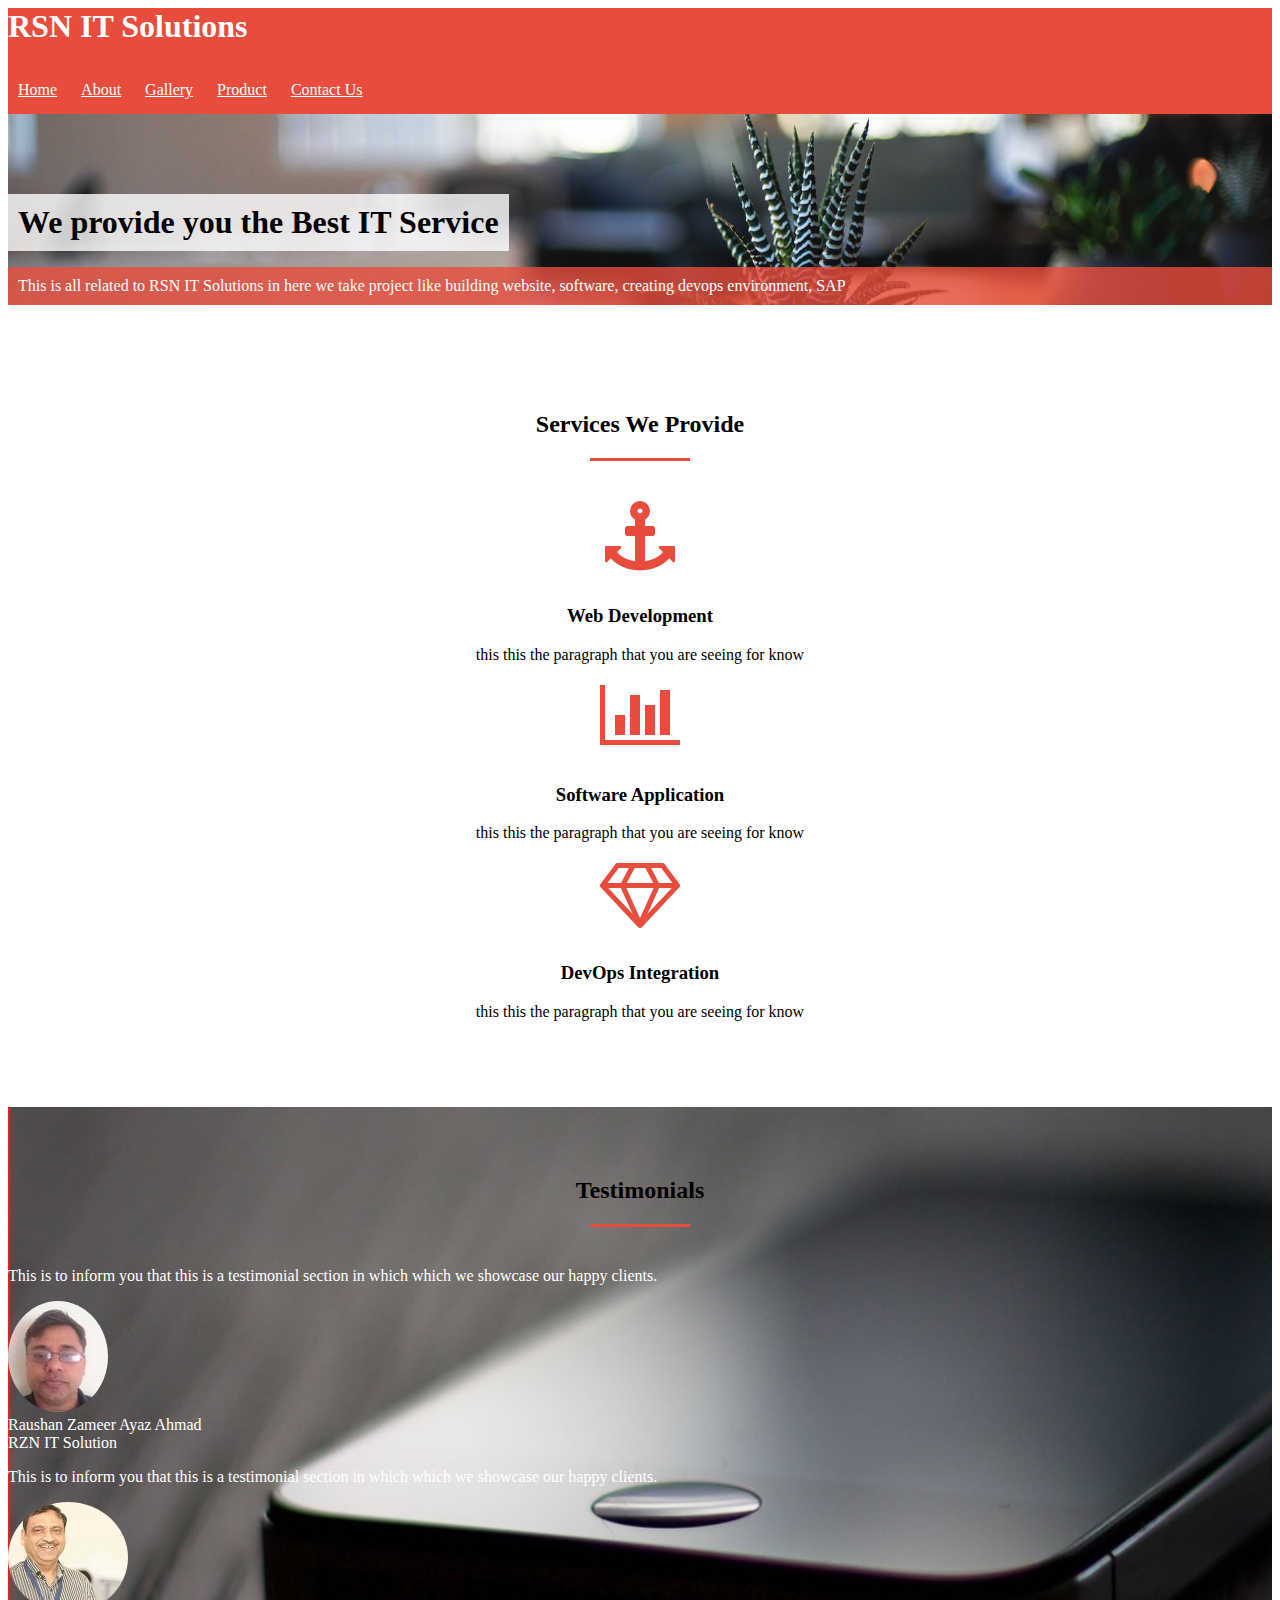
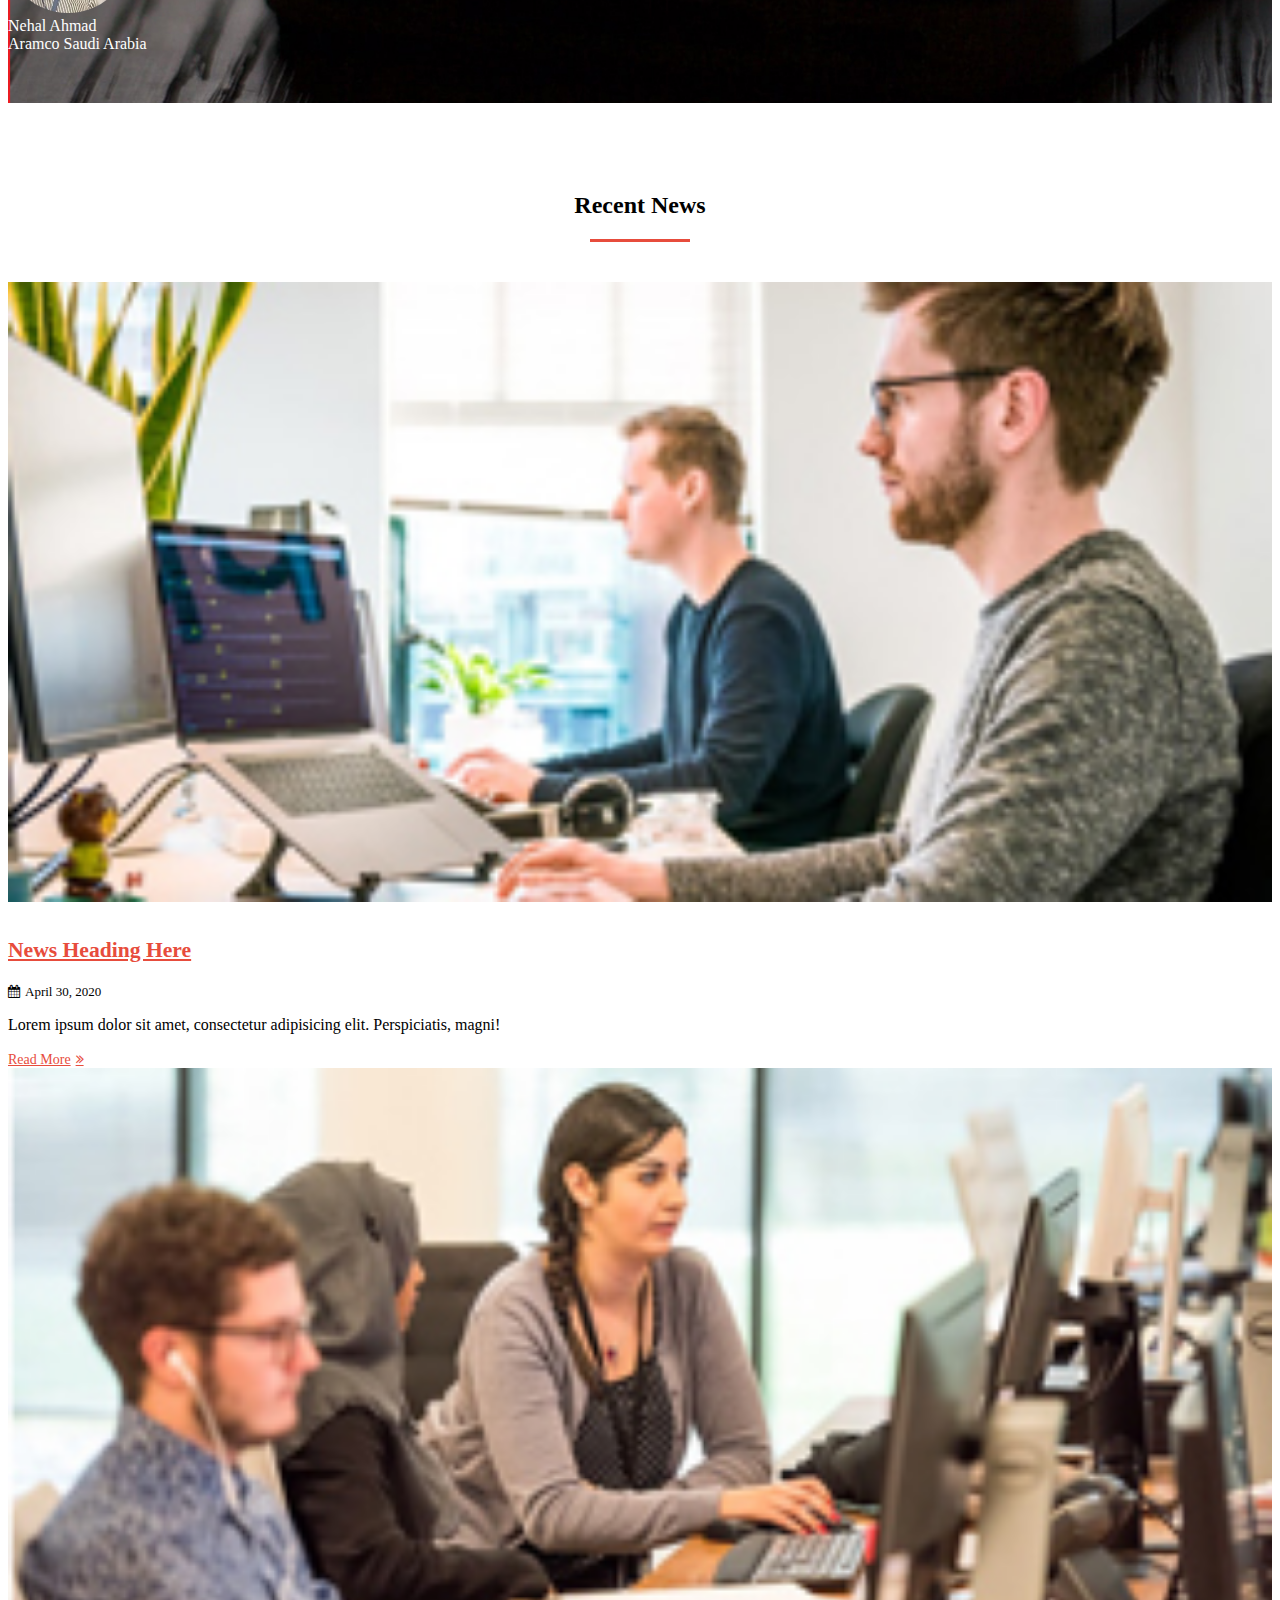
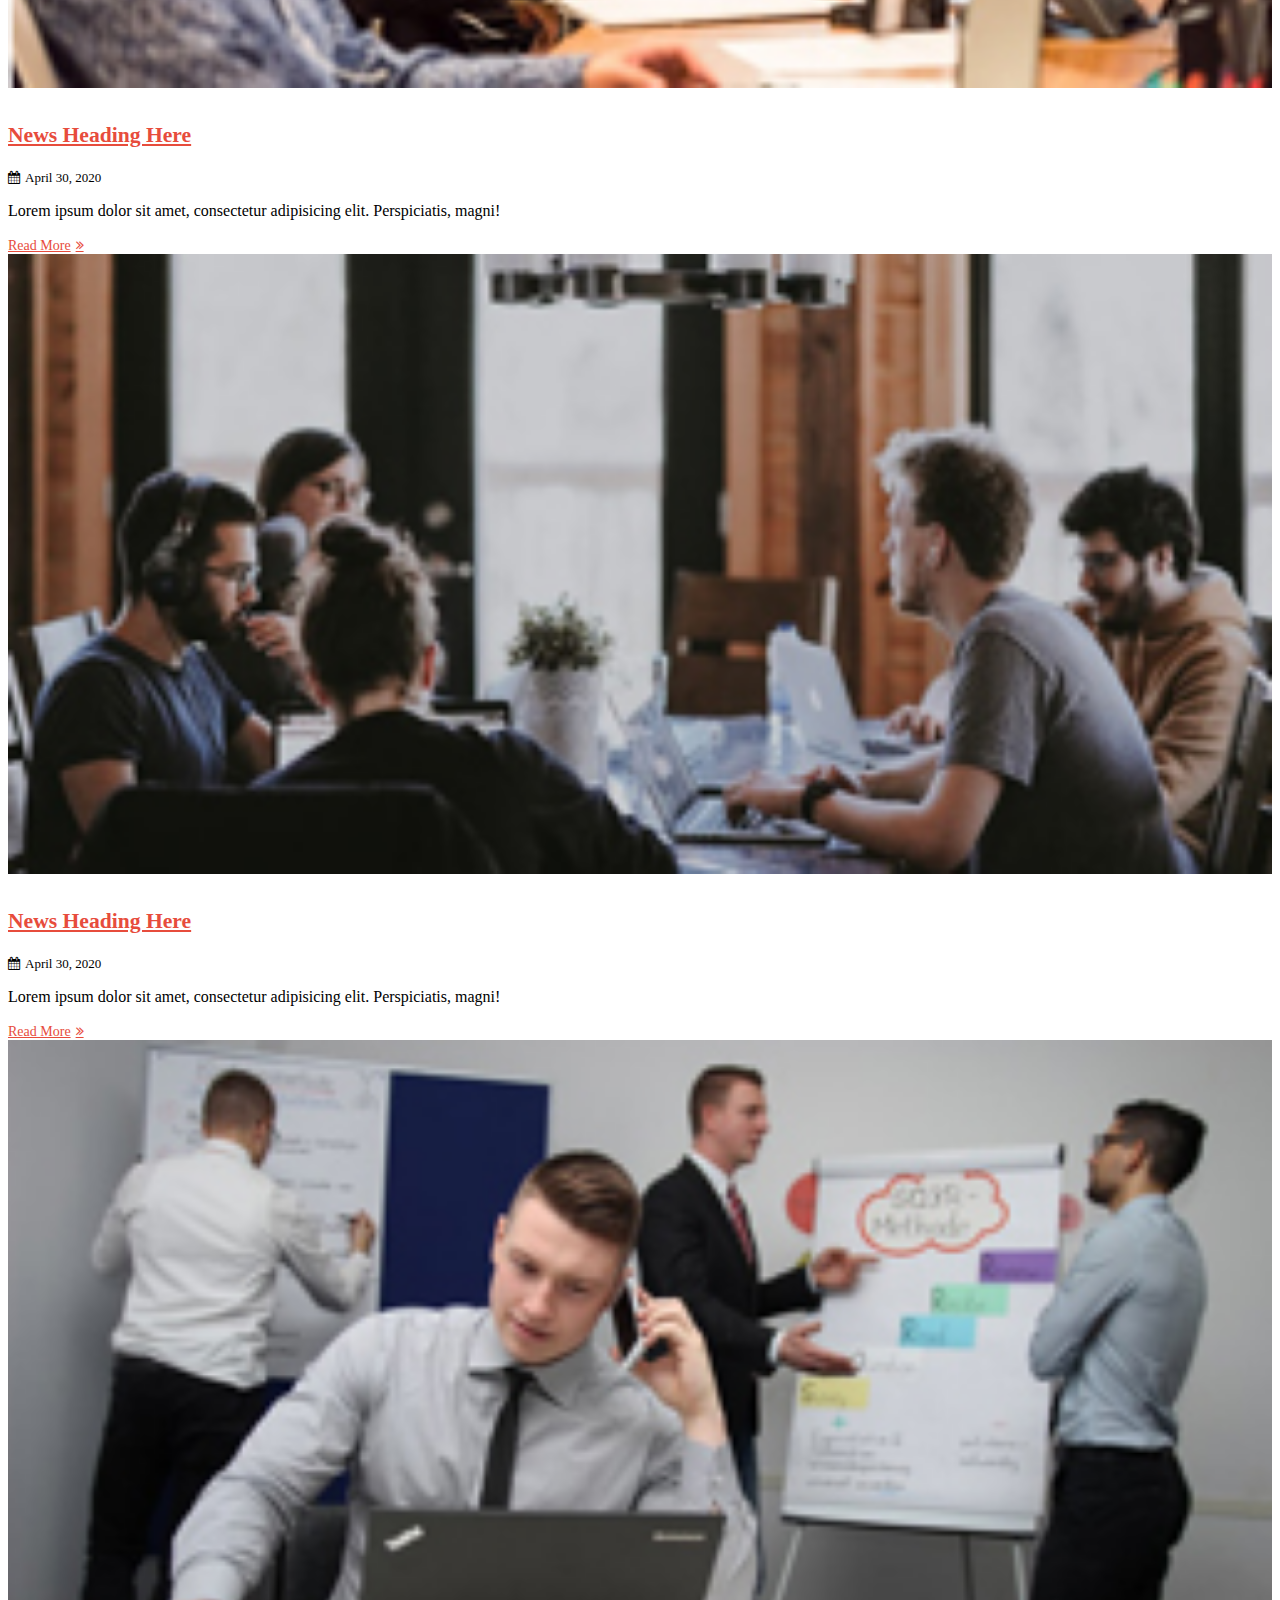
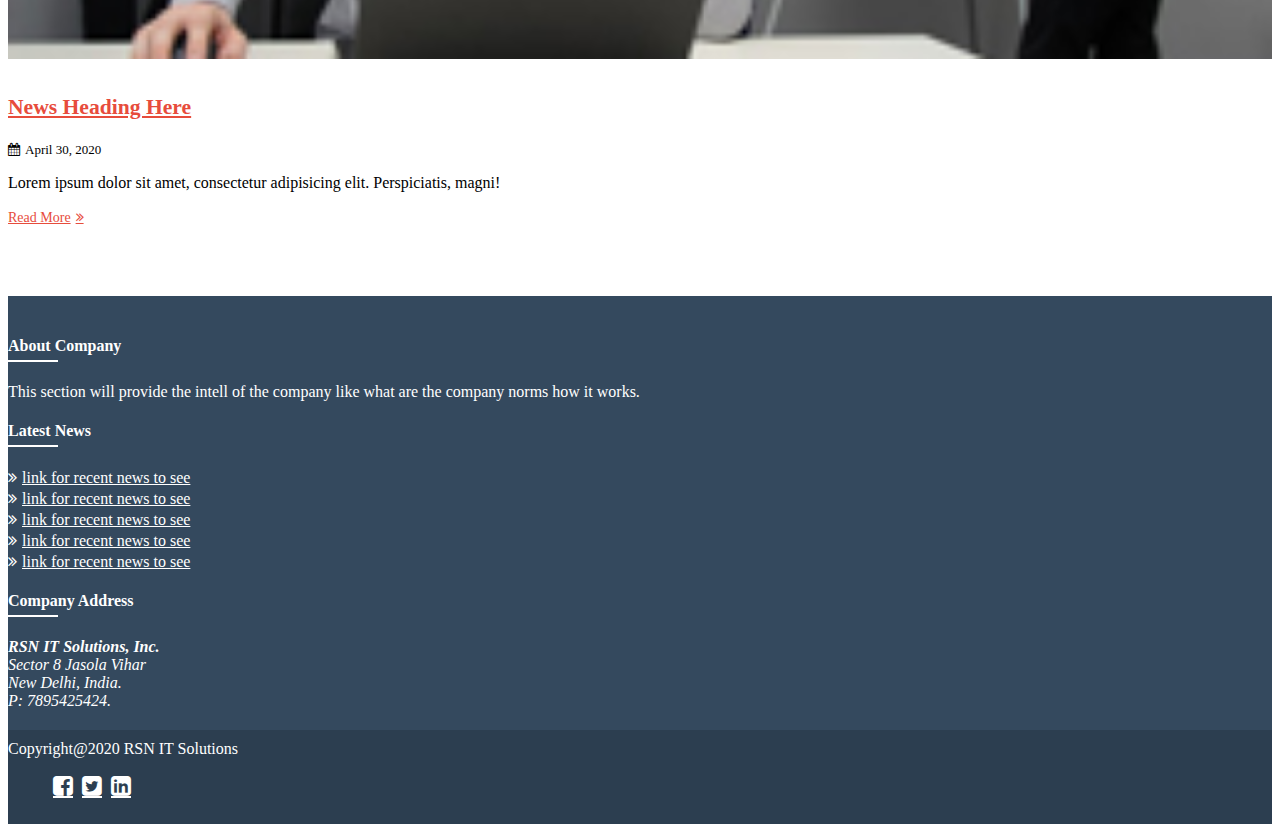
==== index.html @ 707294e1 "Bootstrap file" ====
<!DOCTYPE html>
<html lang="en">

<head>
    <meta charset="UTF-8">
    <title> Built with Bootstrap</title>
    <meta name="viewport" content="width=device-width, initial-scale=1.0, shrink-to-fit=no">
    <link rel="stylesheet" href="https://stackpath.bootstrapcdn.com/font-awesome/4.7.0/css/font-awesome.min.css"
        integrity="sha384-wvfXpqpZZVQGK6TAh5PVlGOfQNHSoD2xbE+QkPxCAFlNEevoEH3Sl0sibVcOQVnN" crossorigin="anonymous">

    <link rel="stylesheet" href="https://cdn.jsdelivr.net/npm/bootstrap@4.5.3/dist/css/bootstrap.min.css"
        integrity="sha384-TX8t27EcRE3e/ihU7zmQxVncDAy5uIKz4rEkgIXeMed4M0jlfIDPvg6uqKI2xXr2" crossorigin="anonymous">
    <link rel="stylesheet" href="./css/style.css">

</head>

<body>
    <div id="header">
        <div class="container">
            <div class="row">
                <div class="col-md-4">
                    <h1 id="logo">RSN IT Solutions</h1>
                </div>
                <div class="col-md-8">
                    <ul id="menu" class="float-md-right">
                        <li><a href="">Home</a></li>
                        <li><a href="">About</a></li>
                        <li><a href="">Gallery</a></li>
                        <li><a href="">Product</a></li>
                        <li><a href="">Contact Us</a></li>
                    </ul>
                </div>


            </div>
        </div>
    </div>

    <div id="banner" class="py-5">
        <div class="container">
            <div class="row">
                <div class="col-lg-6">
                    <div class="banner-title">
                        <h1 class="title">We provide you the Best IT Service</h1>
                        <p class="lead"> This is all related to RSN IT Solutions in here we take project like building
                            website, software, creating devops environment, SAP </p>
                    </div>
                </div>
            </div>
        </div>
    </div>

    <div class="container section">
        <div class="row">
            <div class="col-md-12">
                <h2 class="section-head">Services We Provide</h2>
            </div>
            <div class="col-sm-6 col-md-4">
                <div class="service-box">
                    <i class="fa fa-anchor"></i>
                    <h3> Web Development </h3>
                    <p>this this the paragraph that you are seeing for know</p>
                </div>

            </div>


            <div class="col-sm-6 col-md-4">
                <div class="service-box">
                    <i class="fa fa-bar-chart"></i>
                    <h3>Software Application</h3>
                    <p>this this the paragraph that you are seeing for know</p>
                </div>

            </div>
 
            <div class="col-sm-6 col-md-4">
                <div class="service-box">
                    <i class="fa fa-diamond"></i>
                    <h3>
                        DevOps Integration
                    </h3>
                    <p>this this the paragraph that you are seeing for know</p>
                </div>

            </div>
        </div>
    </div>
    </div>

    <div id="testimonials" class="section">
		<div class="container">
			<div class="row">
				<div class="col-md-12">
					<h2 class="section-head text-white">Testimonials</h2>
				</div>
				<div class="col-md-6">
					<div class="testimonial">
						<p>This is to inform you that this is a testimonial section in which which we showcase our happy
                            clients.</p>
						<img src="asset/Raushan_Mamu1.jpg" alt="">
						<div class="author">Raushan Zameer Ayaz Ahmad</div>
						<div class="author-company">RZN IT Solution</div>
					</div>
				</div>
				<div class="col-md-6">
					<div class="testimonial">
						<p>This is to inform you that this is a testimonial section in which which we showcase our happy
                            clients.</p>
						<img src="asset/Nehal_Mamu1.jpg" alt="">
						<div class="author">Nehal Ahmad</div>
						<div class="author-company">Aramco Saudi Arabia</div>
					</div>
				</div>
			</div>
		</div>
	</div>
  
  
  
  
  
  
    <!-- <div id="testimonials" class="section">
        <div class="container">
            <div class="row">
                <div class=col-md-12">
                    <h2 class="section-head text-white">Testimonials</h2>
                </div>
                <div class="col-md-6">
                    <div class="testimonial">
                        <p>This is to inform you that this is a testimonial section in which which we showcase our happy
                            clients.</p>
                        <img src="asset/Raushan_Mamu1.jpg" alt="Raushan Zam">
                        <div class="author">Raushan Zameer Ayaz Ahmad</div>
                        <div class="author-company">Google</div>
                    </div>
                </div>
            

            <div class="col-md-6">
                <div class="testimonial">
                    <p>This is to inform you that this is a testimonial section in which which we showcase our happy
                        clients.</p>
                    <img src="asset/Nehal_Mamu1.jpg" alt="Nehal Ahmad">
                    <div class="author">Nehal Ahmad</div>
                    <div class="author-company">Aramco Saudi Arabia</div>
                </div>

            </div>

            </div>
        </div>
    </div> -->



    <div id="news" class="container section">
		<div class="row">
			<div class="col-md-12">
				<h2 class="section-head">Recent News</h2>
			</div>
			<div class="col-md-6 col-lg-3">
				<div class="news-post">
					<img src="asset/post-1.jpg" alt="">
					<h3><a href="">News Heading Here</a></h3>
					<div class="post-date">April 30, 2020</div>
					<p>Lorem ipsum dolor sit amet, consectetur adipisicing elit. Perspiciatis, magni!</p>
					<a href="" class="readmore">Read More</a>
				</div>
			</div>
			<div class="col-md-6 col-lg-3">
				<div class="news-post">
					<img src="asset/post-2.jpg" alt="">
					<h3><a href="">News Heading Here</a></h3>
					<div class="post-date">April 30, 2020</div>
					<p>Lorem ipsum dolor sit amet, consectetur adipisicing elit. Perspiciatis, magni!</p>
					<a href="" class="readmore">Read More</a>
				</div>
			</div>
			<div class="col-md-6  col-lg-3">
				<div class="news-post">
					<img src="asset/post-3.jpg" alt="">
					<h3><a href="">News Heading Here</a></h3>
					<div class="post-date">April 30, 2020</div>
					<p>Lorem ipsum dolor sit amet, consectetur adipisicing elit. Perspiciatis, magni!</p>
					<a href="" class="readmore">Read More</a>
				</div>
			</div>
			<div class="col-md-6 col-lg-3">
				<div class="news-post">
					<img src="asset/post-4.jpg" alt="">
					<h3><a href="">News Heading Here</a></h3>
					<div class="post-date">April 30, 2020</div>
					<p>Lorem ipsum dolor sit amet, consectetur adipisicing elit. Perspiciatis, magni!</p>
					<a href="" class="readmore">Read More</a>
				</div>
			</div>
		</div>
	</div>

<div id="footer-sidebar">
    <div class="container">
        <div class="row">
            <div class="col-sm-6 col-md-4">
                <div class="footer-widget">
                    <h4>About Company</h4>
                    <p>This section will provide the intell of the company like what are the company norms how it works. </p>
                </div>
            </div>
            <div class="col-sm-6 col-md-4">
                <div class="footer-widget">
                    <h4>Latest News</h4>
                    <ul class="latest-news">
                        <li><a href="">link for recent news to see</a></li>
                        <li><a href="">link for recent news to see</a></li>
                        <li><a href="">link for recent news to see</a></li>
                        <li><a href="">link for recent news to see</a></li>
                        <li><a href="">link for recent news to see</a></li>
                    </ul>
                </div>
            </div>

            <div class="col-sm-6 col-md-4">
                <div class="footer-widget">
                    <h4>Company Address</h4>
                 <address>
                     <b>RSN IT Solutions, Inc.</b><br>
                         Sector 8 Jasola Vihar<br>
                         New Delhi, India.<br>
                     P: 7895425424.
                 </address>

                </div>
            </div>
                </div>
            </div>
        </div>



        <div id="footer">
            <div class="container">
                <div class="row">
                    <div class="col-md-6">Copyright@2020 RSN IT Solutions</div>
                    <div class="col-md-6">
                    <ul id="social-icons" class="float-md-right">
                        <li><a href="" class="fa fa-facebook-square"></a></li>
                        <li><a href="" class="fa fa-twitter-square"></a></li>
                        <li><a href="" class="fa fa-linkedin-square"></a></li>
                    </ul>    
                    
                    </div>
                </div>
            </div>
        </div>
    
    


    </div>

</body>

</html>
---- css/style.css ----
a:hover {
    text-decoration: none;
}

.section {
    padding-top: 70px;
    padding-bottom: 70px;
}

.section h2.section-head {
    color: #000;
    text-align: center;
    margin-bottom: 40px;
}

.section h2.section-head:after {
    background: #e74c3c;
    content: "";
    display: block;
    width: 100px;
    height: 3px;
    margin: 20px auto;
}


#header {
    color: #fff;
    background: #e74c3c;
}

#logo {
    font-size: 2rem;
    margin-top: 5px;
}


#menu {
    list-style: none;
    margin: 0;
    padding: 0;

}

#menu li {
    display: inline-block;
}

#menu li a {
    color: #fff;
    padding: 15px 10px;
    display: block;
}

#menu li a:hover {
    background: #c0392b;
}

#banner {
    background: url('../asset/banner.jpg') no-repeat 0 0;
    background-size: cover;
}

.banner-title {
    padding-top: 5rem;
}

.banner-title h1 {
    background: rgba(255, 255, 255, 0.8);
    display: inline-block;
    padding: 10px;
    margin: 0;

}

.banner-title p.lead {
    color: #fff;
    background: rgb(231, 76, 60, 0.8);
    padding: 10px;

}

.service-box {
    text-align: center;
}

.service-box i.fa {
    color: #e74c3c;
    font-size: 70px;
    margin-bottom: 15px;

}

 #testimonials {
     color: #fff; 
     background: url(../asset/testimonial-bg.jpg) no-repeat 0 0; 
    background-size: cover;
    padding: 50px 0;
    position: relative;

}

#testimonils:before {
    background: rgba(52, 73, 94, 0.7);
    content: "";
    position: absolute;
    top: 0;
    width: 100%;
    height: 100%;
} 

.testimonial img {
    border-radius: 50%;
} 

.news-post img{
    width: 100%;
    margin-bottom: 10px;

}

.news-post h3{
    font-size: 1.35rem;
}

.news-post h3 a{
    color: #e74c3c;
}

.post-date{
    font-size: 13px;
    margin-bottom: 2px;
}

.post-date:before{
    content: "\f073";
    font-family: FontAwesome;
    padding-right: 5px;
}


a.readmore{
    font-size: 14px;
    color: #e74c3c;

}

a.readmore:after{
    content: "\f101";
    font-family: FontAwesome;
    padding-left: 5px;
}


#footer-sidebar{
    color:#fff;
    background: #34495e;
    padding: 20px 0

}

.footer-widget h4:after{
    content: "";
    background: #fff;
    display: block;
    width: 50px;
    height: 2px;
    margin: 5px 0;
}

.footer-widget a{
    color: #fff;
}

.latest-news{
    list-style: none;
    padding: 0;
    margin: 0;
    
}

.latest-news li{
    margin-bottom: 3px;
}

.latest-news li:before{
    content: "\f101";
    font-family: FontAwesome;
    padding-right: 5px;
}


#footer{
    color: #fff;
    background: #2c3e50;
    padding:10px 0;
}

#social-icon{
    list-style: none;
    color: #fff;
    margin: 0;
    padding: 0;   
}

#social-icons li{
    display: inline-block;
    padding-left: 5px;
    }

    #social-icons li a{
        color: #fff;
        font-size: 23px;
    }


    @media (max-width:768px){
        
        #logo{
            text-align: center;
            margin: 10px 0;
        }

        #menu{
            text-align: center;
        }

        .testimonial{
            text-align: center;
            margin-bottom: 30px;
        
        }

        .service-box{
            margin-bottom: 30px;
        }

        .news-post{
            margin-bottom: 30px
        }

        .footer-widget{
            margin-bottom: 20px
        }

        #footer{
            text-align: center;
        }

        #social-icons{
            margin-top: 10px;
        }
    }
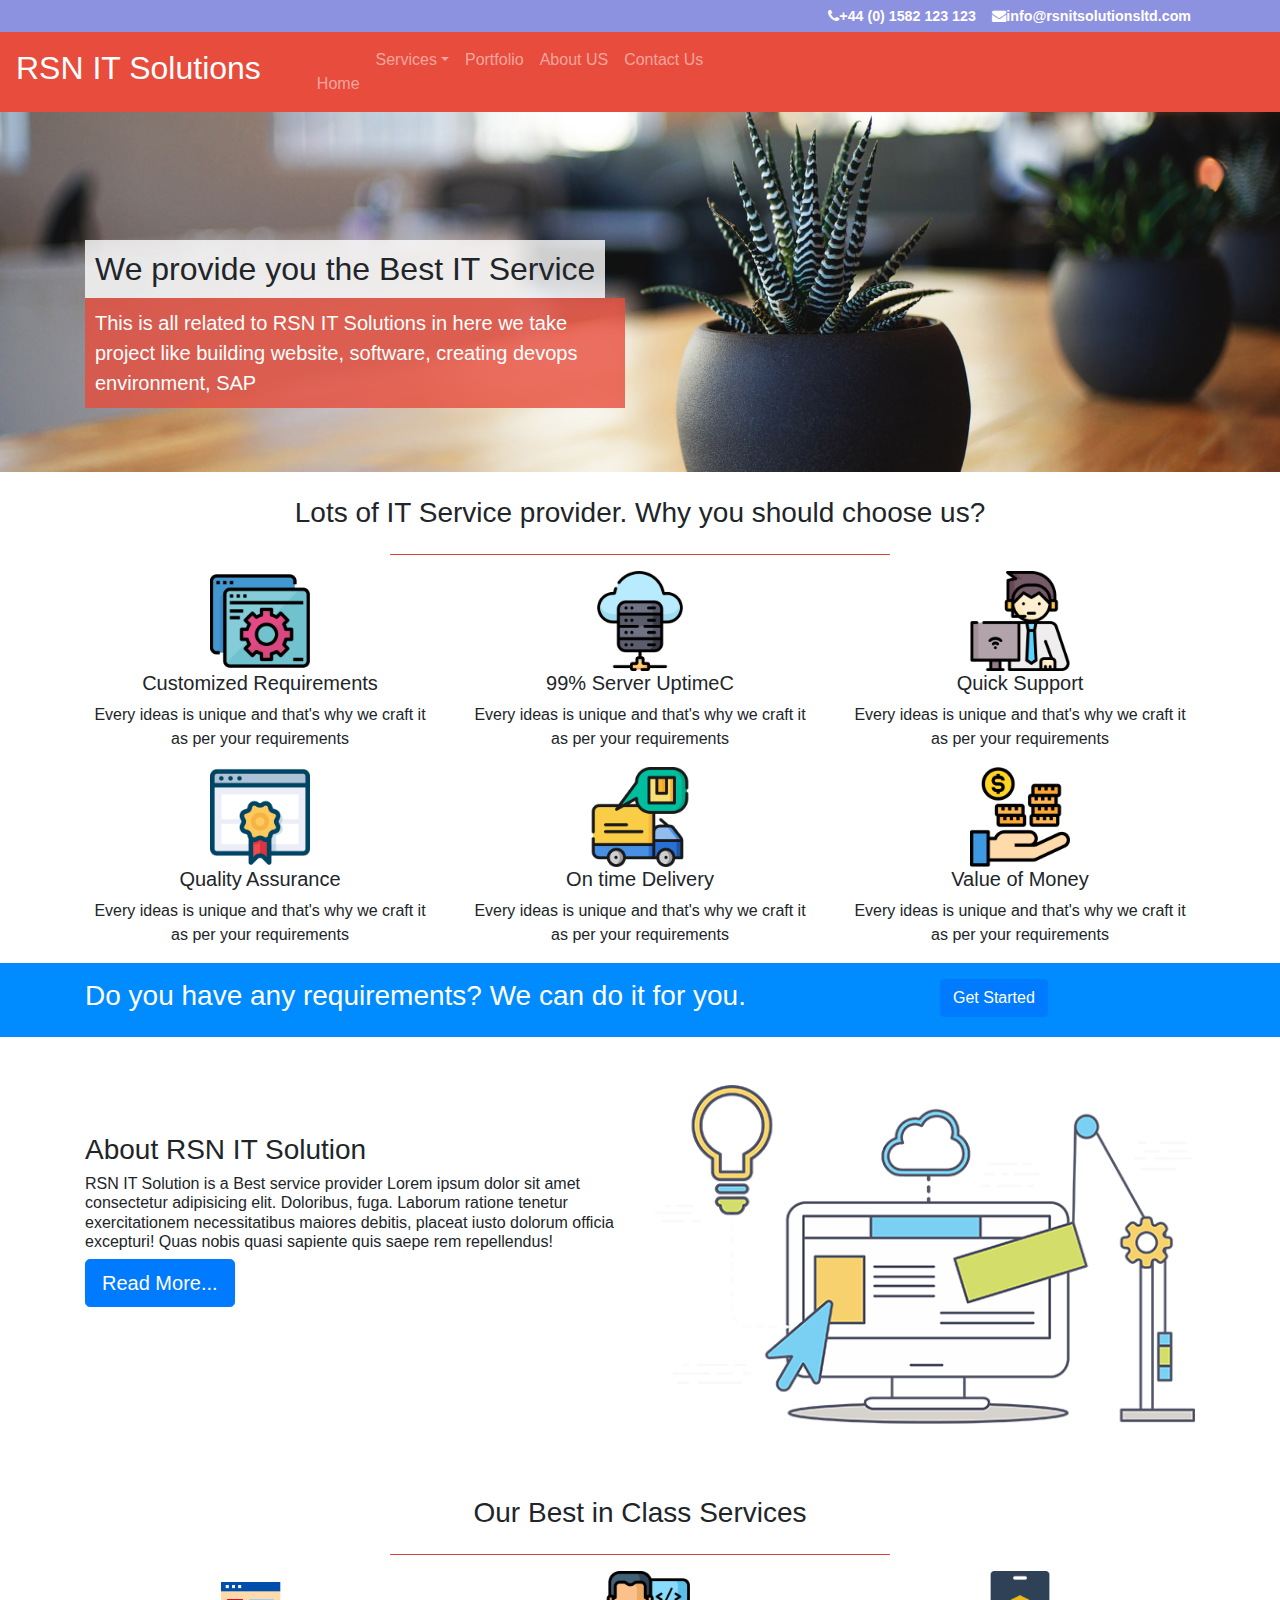
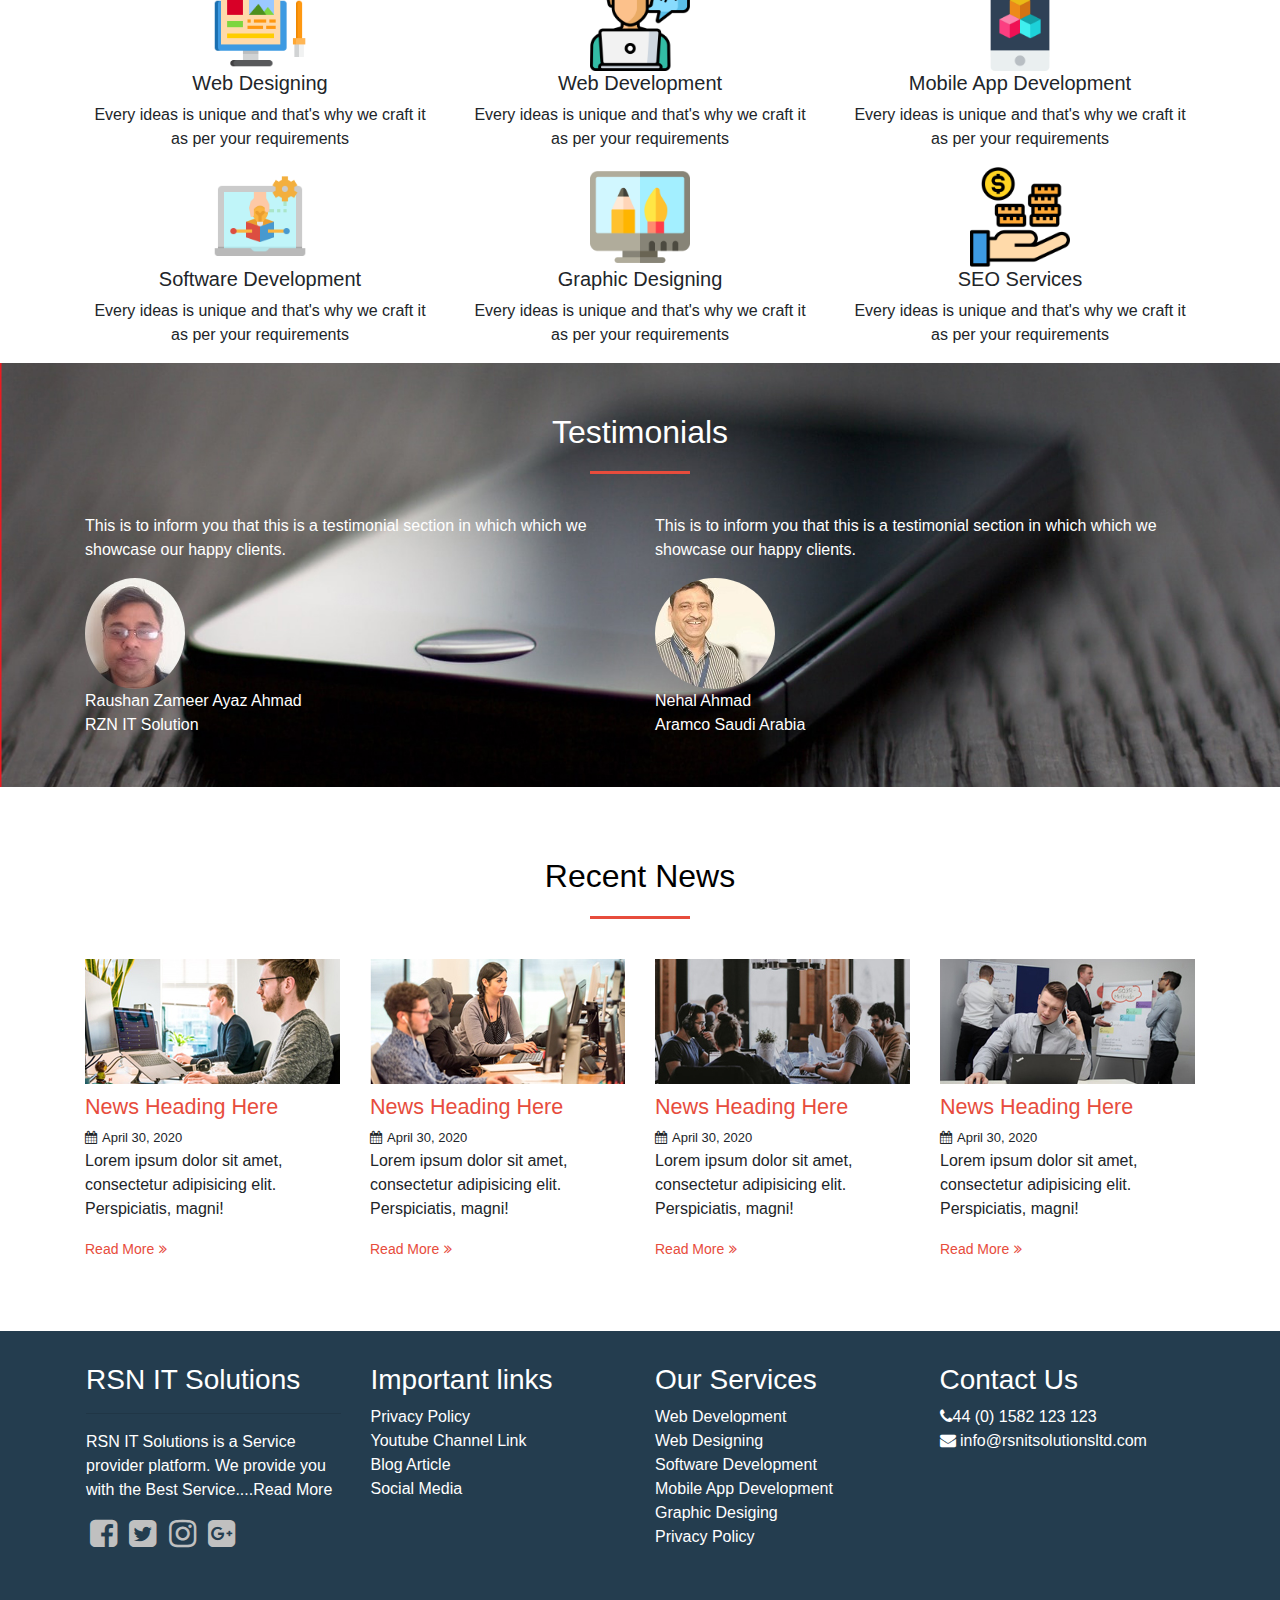
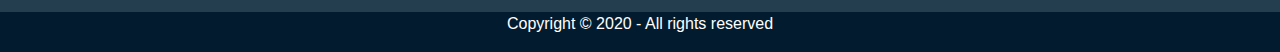
==== commit 55530247: "add new files" ====
--- a/index.html
+++ b/index.html
@@ -8,14 +8,79 @@
     <link rel="stylesheet" href="https://stackpath.bootstrapcdn.com/font-awesome/4.7.0/css/font-awesome.min.css"
         integrity="sha384-wvfXpqpZZVQGK6TAh5PVlGOfQNHSoD2xbE+QkPxCAFlNEevoEH3Sl0sibVcOQVnN" crossorigin="anonymous">
 
-    <link rel="stylesheet" href="https://cdn.jsdelivr.net/npm/bootstrap@4.5.3/dist/css/bootstrap.min.css"
-        integrity="sha384-TX8t27EcRE3e/ihU7zmQxVncDAy5uIKz4rEkgIXeMed4M0jlfIDPvg6uqKI2xXr2" crossorigin="anonymous">
+    <link rel="stylesheet" href="./bootstrap/css/bootstrap.min.css">
     <link rel="stylesheet" href="./css/style.css">
 
 </head>
 
 <body>
-    <div id="header">
+    <header>
+        <div class="p-1" id="topHeader">
+            <div class="container">
+                <div class="row">
+                    <div class="col-12 mycols text-right">
+                        <a class="p-2" href="tel:+44 (0) 1582 123 123"><i class="fa fa-phone"></i>+44 (0) 1582 123
+                            123</a>
+                        <a class="p-1" href="mailto:info@rsnitsolutionsltd.com"><i
+                                class="fa fa-envelope"></i>info@rsnitsolutionsltd.com</a>
+                    </div>
+                </div>
+            </div>
+        </div>
+    </header>
+
+
+    <!-- start of bottom header  -->
+
+    <div id="bottomHeader">
+        <div class="container-fluid header-fluid">
+
+
+            <nav class="navbar navbar-dark navbar-expand-lg" style="background-color:#e74c3c">
+                <a class="navbar-brand" href="index.html">
+                    <!-- <h2>RSN IT Solutions</h2> -->
+                    <h2>RSN IT Solutions</h2>
+                <button data-toggle="collapse" data-target="#navbarToggler" type="button" class="navbar-toggler"><span
+                        class="navbar-toggler-icon"></span></button>
+
+                <div class="collapse navbar-collapse" id="navbarToggler">
+                    <ul class="navbar-nav">
+                        <li class="nav-item">
+                            <a href="#" class="nav-link">Home</a>
+                        </li>
+                        <li class="nav-item dropdown">
+                            <a class="nav-link dropdown-toggle" data-toggle="dropdown" role="button"
+                                href="#">Services</a>
+                            <div class="dropdown-menu">
+                                <a class="dropdown-item" href="Web_Development.html">Web Development</a>
+                                <a class="dropdown-item" href="Software_Development.html">Software Development</a>
+                                <a class="dropdown-item" href="Web_Designing.html">Web Designing</a>
+                                <a class="dropdown-item" href="Mobile_App_Development.html">Mobile App Development</a>
+                                <a class="dropdown-item" href="Graphic_Designer.html">Graphic Designer</a>
+                                <a class="dropdown-item" href="SEO_Services.html">SEO Services</a>
+                            </div>
+                        </li>
+
+                        <li class="nav-item">
+                            <a href="Portfolio.html" class="nav-link">Portfolio</a>
+                        </li>
+
+                        <li class="nav-item">
+                            <a href="AboutUs.html" class="nav-link">About US</a>
+                        </li>
+
+                        <li class="nav-item">
+                            <a href="ContactUs.html" class="nav-link">Contact Us</a>
+                        </li>
+                    </ul>
+                </div>
+
+            </nav>
+        </div>
+    </div>
+
+
+    <!-- <div id="header">
         <div class="container">
             <div class="row">
                 <div class="col-md-4">
@@ -24,24 +89,34 @@
                 <div class="col-md-8">
                     <ul id="menu" class="float-md-right">
                         <li><a href="">Home</a></li>
-                        <li><a href="">About</a></li>
-                        <li><a href="">Gallery</a></li>
-                        <li><a href="">Product</a></li>
+                        <li class="dropdown">
+                            <a class="dropdown-toggle" data-toggle="dropdown" role="button" href="">Services</a>
+                            <div class="dropdown-menu">
+                                <a class="dropdown-item" href="#">Web Designing</a>
+                                <a class="dropdown-item" href="#">Web Development</a>
+                                <a class="dropdown-item" href="#">Software Development</a>
+                                <a class="dropdown-item" href="#">SAP</a>
+                                <a class="dropdown-item" href="#">Mobile App Development</a>
+                            </div>
+                        </li>
+                        <li><a href="">Portfolio</a></li>
+                        <li><a href="">About Us</a></li>
                         <li><a href="">Contact Us</a></li>
+                        <li><a href="">Login</a></li>
                     </ul>
                 </div>
 
 
             </div>
         </div>
-    </div>
+    </div> -->
 
     <div id="banner" class="py-5">
         <div class="container">
             <div class="row">
                 <div class="col-lg-6">
                     <div class="banner-title">
-                        <h1 class="title">We provide you the Best IT Service</h1>
+                        <h2 class="title">We provide you the Best IT Service</h2>
                         <p class="lead"> This is all related to RSN IT Solutions in here we take project like building
                             website, software, creating devops environment, SAP </p>
                     </div>
@@ -50,7 +125,190 @@
         </div>
     </div>
 
-    <div class="container section">
+
+
+    <section>
+        <div class="container">
+            <div class="row pt-4">
+                <div class="col-12  text-align-center text-center">
+                    <h3>Lots of IT Service provider. Why you should choose us? </h3>
+                </div>
+
+            </div>
+            <hr style="background-color:#e74c3c" ; width=500px; margin-bottom: 40px;">
+            <div class="row">
+                <div class="col-4 text-center">
+                    <img class="img-fluid  qualities-img" src="asset/customized.png" alt="">
+                    <h5>
+                        Customized Requirements
+                    </h5>
+                    <p>
+                        Every ideas is unique and that's why we craft it as per your requirements
+                    </p>
+                </div>
+                <div class="col-4 text-center  ">
+                    <img class="img-fluid qualities-img" src="asset/cloud.png" alt="">
+                    <h5>
+                        99% Server UptimeC
+                    </h5>
+                    <p>
+                        Every ideas is unique and that's why we craft it as per your requirements
+                    </p>
+                </div>
+                <div class="col-4 text-center ">
+                    <img class="img-fluid qualities-img" src="asset/support.png" alt="">
+                    <h5>
+                        Quick Support
+                    </h5>
+                    <p>
+                        Every ideas is unique and that's why we craft it as per your requirements
+                    </p>
+                </div>
+
+
+            </div>
+            <div class="row">
+                <div class="col-4 text-center">
+                    <img class="img-fluid qualities-img" src="asset/highquality.png" alt="">
+                    <h5>
+                        Quality Assurance
+                    </h5>
+                    <p>
+                        Every ideas is unique and that's why we craft it as per your requirements
+                    </p>
+                </div>
+                <div class="col-4 text-center">
+                    <img class="img-fluid qualities-img" src="asset/delivery.png" alt="">
+                    <h5>
+                        On time Delivery
+                    </h5>
+                    <p>
+                        Every ideas is unique and that's why we craft it as per your requirements
+                    </p>
+                </div>
+                <div class="col-4 text-center">
+                    <img class="img-fluid qualities-img" src="asset/highvalue.png" alt="">
+                    <h5>
+                        Value of Money
+                    </h5>
+                    <p>
+                        Every ideas is unique and that's why we craft it as per your requirements
+                    </p>
+                </div>
+
+            </div>
+        </div>
+    </section>
+
+    <section class="requirement-section pt-1 pb-1 pt-md-3 pb-md-3">
+        <div class="container">
+            <div class="row">
+                <div class="col-md-9 align-item-center">
+                    <h3>Do you have any requirements? We can do it for you.</h3>
+                </div>
+                <div class="col-md-3">
+                    <button class="btn btn-md btn-primary">Get Started</button>
+                </div>
+
+            </div>
+        </div>
+    </section>
+
+    <section>
+        <div class="container pt-md-5 pb-md-5">
+            <div class="row">
+                <div class="col-6 pt-5">
+                    <h3>About RSN IT Solution</h3>
+                    <h6>RSN IT Solution is a Best service provider Lorem ipsum dolor sit amet 
+                        consectetur adipisicing elit. Doloribus, fuga. Laborum ratione tenetur 
+                        exercitationem necessitatibus maiores debitis, placeat iusto dolorum
+                         officia excepturi! Quas nobis quasi
+                         sapiente quis saepe rem repellendus! </h6>
+                         <button class="btn btn-lg btn-primary">Read More...</button>
+                </div>
+                <div class="col-6">
+                    <img class="img-fluid " src="asset/hero-img-half.jpg"
+                </div>
+            </div>
+        </div>
+    </section>
+
+    <section>
+        <div class="container">
+            <div class="row pt-4">
+                <div class="col-12  text-align-center text-center">
+                    <h3>Our Best in Class Services </h3>
+                </div>
+
+            </div>
+            <hr style="background-color:#e74c3c" ; width=500px; margin-bottom: 40px;">
+            <div class="row">
+                <div class="col-4 text-center">
+                    <img class="img-fluid  qualities-img" src="asset/designer.png" alt="">
+                    <h5>
+                        Web Designing
+                    </h5>
+                    <p>
+                        Every ideas is unique and that's why we craft it as per your requirements
+                    </p>
+                </div>
+                <div class="col-4 text-center  ">
+                    <img class="img-fluid qualities-img" src="asset/web-development.png" alt="">
+                    <h5>
+                        Web Development
+                    </h5>
+                    <p>
+                        Every ideas is unique and that's why we craft it as per your requirements
+                    </p>
+                </div>
+                <div class="col-4 text-center ">
+                    <img class="img-fluid qualities-img" src="asset/mobile-development.png" alt="">
+                    <h5>
+                        Mobile App Development
+                    </h5>
+                    <p>
+                        Every ideas is unique and that's why we craft it as per your requirements
+                    </p>
+                </div>
+
+
+            </div>
+            <div class="row">
+                <div class="col-4 text-center">
+                    <img class="img-fluid qualities-img" src="asset/software-developer.png" alt="">
+                    <h5>
+                        Software Development
+                    </h5>
+                    <p>
+                        Every ideas is unique and that's why we craft it as per your requirements
+                    </p>
+                </div>
+                <div class="col-4 text-center">
+                    <img class="img-fluid qualities-img" src="asset/graphic-design.png" alt="">
+                    <h5>
+                        Graphic Designing
+                    </h5>
+                    <p>
+                        Every ideas is unique and that's why we craft it as per your requirements
+                    </p>
+                </div>
+                <div class="col-4 text-center">
+                    <img class="img-fluid qualities-img" src="asset/highvalue.png" alt="">
+                    <h5>
+                        SEO Services
+                    </h5>
+                    <p>
+                        Every ideas is unique and that's why we craft it as per your requirements
+                    </p>
+                </div>
+
+            </div>
+        </div>
+
+    </section>
+
+
+    <!-- <div class="container section">
         <div class="row">
             <div class="col-md-12">
                 <h2 class="section-head">Services We Provide</h2>
@@ -65,6 +323,11 @@
             </div>
 
 
+
+
+
+
+
             <div class="col-sm-6 col-md-4">
                 <div class="service-box">
                     <i class="fa fa-bar-chart"></i>
@@ -73,7 +336,7 @@
                 </div>
 
             </div>
- 
+
             <div class="col-sm-6 col-md-4">
                 <div class="service-box">
                     <i class="fa fa-diamond"></i>
@@ -86,41 +349,41 @@
             </div>
         </div>
     </div>
+    </div> -->
+
+    <div id="testimonials" class="section">
+        <div class="container">
+            <div class="row">
+                <div class="col-md-12">
+                    <h2 class="section-head text-white">Testimonials</h2>
+                </div>
+                <div class="col-md-6">
+                    <div class="testimonial">
+                        <p>This is to inform you that this is a testimonial section in which which we showcase our happy
+                            clients.</p>
+                        <img src="asset/Raushan_Mamu1.jpg" alt="">
+                        <div class="author">Raushan Zameer Ayaz Ahmad</div>
+                        <div class="author-company">RZN IT Solution</div>
+                    </div>
+                </div>
+                <div class="col-md-6">
+                    <div class="testimonial">
+                        <p>This is to inform you that this is a testimonial section in which which we showcase our happy
+                            clients.</p>
+                        <img src="asset/Nehal_Mamu1.jpg" alt="">
+                        <div class="author">Nehal Ahmad</div>
+                        <div class="author-company">Aramco Saudi Arabia</div>
+                    </div>
+                </div>
+            </div>
+        </div>
     </div>
 
-    <div id="testimonials" class="section">
-		<div class="container">
-			<div class="row">
-				<div class="col-md-12">
-					<h2 class="section-head text-white">Testimonials</h2>
-				</div>
-				<div class="col-md-6">
-					<div class="testimonial">
-						<p>This is to inform you that this is a testimonial section in which which we showcase our happy
-                            clients.</p>
-						<img src="asset/Raushan_Mamu1.jpg" alt="">
-						<div class="author">Raushan Zameer Ayaz Ahmad</div>
-						<div class="author-company">RZN IT Solution</div>
-					</div>
-				</div>
-				<div class="col-md-6">
-					<div class="testimonial">
-						<p>This is to inform you that this is a testimonial section in which which we showcase our happy
-                            clients.</p>
-						<img src="asset/Nehal_Mamu1.jpg" alt="">
-						<div class="author">Nehal Ahmad</div>
-						<div class="author-company">Aramco Saudi Arabia</div>
-					</div>
-				</div>
-			</div>
-		</div>
-	</div>
-  
-  
-  
-  
-  
-  
+
+
+
+
+
     <!-- <div id="testimonials" class="section">
         <div class="container">
             <div class="row">
@@ -156,110 +419,183 @@
 
 
     <div id="news" class="container section">
-		<div class="row">
-			<div class="col-md-12">
-				<h2 class="section-head">Recent News</h2>
-			</div>
-			<div class="col-md-6 col-lg-3">
-				<div class="news-post">
-					<img src="asset/post-1.jpg" alt="">
-					<h3><a href="">News Heading Here</a></h3>
-					<div class="post-date">April 30, 2020</div>
-					<p>Lorem ipsum dolor sit amet, consectetur adipisicing elit. Perspiciatis, magni!</p>
-					<a href="" class="readmore">Read More</a>
-				</div>
-			</div>
-			<div class="col-md-6 col-lg-3">
-				<div class="news-post">
-					<img src="asset/post-2.jpg" alt="">
-					<h3><a href="">News Heading Here</a></h3>
-					<div class="post-date">April 30, 2020</div>
-					<p>Lorem ipsum dolor sit amet, consectetur adipisicing elit. Perspiciatis, magni!</p>
-					<a href="" class="readmore">Read More</a>
-				</div>
-			</div>
-			<div class="col-md-6  col-lg-3">
-				<div class="news-post">
-					<img src="asset/post-3.jpg" alt="">
-					<h3><a href="">News Heading Here</a></h3>
-					<div class="post-date">April 30, 2020</div>
-					<p>Lorem ipsum dolor sit amet, consectetur adipisicing elit. Perspiciatis, magni!</p>
-					<a href="" class="readmore">Read More</a>
-				</div>
-			</div>
-			<div class="col-md-6 col-lg-3">
-				<div class="news-post">
-					<img src="asset/post-4.jpg" alt="">
-					<h3><a href="">News Heading Here</a></h3>
-					<div class="post-date">April 30, 2020</div>
-					<p>Lorem ipsum dolor sit amet, consectetur adipisicing elit. Perspiciatis, magni!</p>
-					<a href="" class="readmore">Read More</a>
-				</div>
-			</div>
-		</div>
-	</div>
-
-<div id="footer-sidebar">
-    <div class="container">
         <div class="row">
-            <div class="col-sm-6 col-md-4">
-                <div class="footer-widget">
-                    <h4>About Company</h4>
-                    <p>This section will provide the intell of the company like what are the company norms how it works. </p>
-                </div>
-            </div>
-            <div class="col-sm-6 col-md-4">
-                <div class="footer-widget">
-                    <h4>Latest News</h4>
-                    <ul class="latest-news">
-                        <li><a href="">link for recent news to see</a></li>
-                        <li><a href="">link for recent news to see</a></li>
-                        <li><a href="">link for recent news to see</a></li>
-                        <li><a href="">link for recent news to see</a></li>
-                        <li><a href="">link for recent news to see</a></li>
-                    </ul>
-                </div>
-            </div>
-
-            <div class="col-sm-6 col-md-4">
-                <div class="footer-widget">
-                    <h4>Company Address</h4>
-                 <address>
-                     <b>RSN IT Solutions, Inc.</b><br>
-                         Sector 8 Jasola Vihar<br>
-                         New Delhi, India.<br>
-                     P: 7895425424.
-                 </address>
-
-                </div>
-            </div>
-                </div>
-            </div>
-        </div>
-
-
-
-        <div id="footer">
-            <div class="container">
-                <div class="row">
-                    <div class="col-md-6">Copyright@2020 RSN IT Solutions</div>
-                    <div class="col-md-6">
+            <div class="col-md-12">
+                <h2 class="section-head">Recent News</h2>
+            </div>
+            <div class="col-md-6 col-lg-3">
+                <div class="news-post">
+                    <img src="asset/post-1.jpg" alt="">
+                    <h3><a href="">News Heading Here</a></h3>
+                    <div class="post-date">April 30, 2020</div>
+                    <p>Lorem ipsum dolor sit amet, consectetur adipisicing elit. Perspiciatis, magni!</p>
+                    <a href="" class="readmore">Read More</a>
+                </div>
+            </div>
+            <div class="col-md-6 col-lg-3">
+                <div class="news-post">
+                    <img src="asset/post-2.jpg" alt="">
+                    <h3><a href="">News Heading Here</a></h3>
+                    <div class="post-date">April 30, 2020</div>
+                    <p>Lorem ipsum dolor sit amet, consectetur adipisicing elit. Perspiciatis, magni!</p>
+                    <a href="" class="readmore">Read More</a>
+                </div>
+            </div>
+            <div class="col-md-6  col-lg-3">
+                <div class="news-post">
+                    <img src="asset/post-3.jpg" alt="">
+                    <h3><a href="">News Heading Here</a></h3>
+                    <div class="post-date">April 30, 2020</div>
+                    <p>Lorem ipsum dolor sit amet, consectetur adipisicing elit. Perspiciatis, magni!</p>
+                    <a href="" class="readmore">Read More</a>
+                </div>
+            </div>
+            <div class="col-md-6 col-lg-3">
+                <div class="news-post">
+                    <img src="asset/post-4.jpg" alt="">
+                    <h3><a href="">News Heading Here</a></h3>
+                    <div class="post-date">April 30, 2020</div>
+                    <p>Lorem ipsum dolor sit amet, consectetur adipisicing elit. Perspiciatis, magni!</p>
+                    <a href="" class="readmore">Read More</a>
+                </div>
+            </div>
+        </div>
+    </div>
+
+    <!-- start of top footer -->
+    <footer class="full-footer">
+        <div class="container top-footer p-md-3">
+            <div class="row pt-3">
+                <div class="col-md-3">
+                    <h3>RSN IT Solutions</h3>
+                    <hr>
+                    <p> RSN IT Solutions is a Service provider platform. We provide you with the Best Service....<a
+                            href="#">Read More</a>
+                    </p>
+                    <a style="color: silver;" class="p-1" href="#"><i class="fa fa-2x fa-facebook-square"></i></a>
+                    <a style="color: silver;" class="p-1" href="#"><i class="fa fa-2x fa-twitter-square"></i></a>
+                    <a style="color: silver;" class="p-1" href="#"><i class="fa fa-2x fa-instagram"></i></a>
+                    <a style="color: silver;" class="p-1" href="#"><i class="fa fa-2x fa-google-plus-square"></i></a>
+                </div>
+
+                <div class="col-md-3">
+
+                    <h3>Important links</h3>
+                    <a href="#"> Privacy Policy</a><br>
+                    <a href="#">Youtube Channel Link</a><br>
+                    <a href="#">Blog Article</a><br>
+                    <a href="#">Social Media</a>
+
+                </div>
+
+                <div class="col-md-3">
+                    <h3>Our Services</h3>
+                    <a href="Web_Development.html">Web Development</a><br>
+                    <a href="Web_Designing.html">Web Designing</a><br>
+                    <a href="Software_Development.html">Software Development</a><br>
+                    <a href="Mobile_App_Development.html">Mobile App Development</a><br>
+                    <a href="Graphic_Designer.html">Graphic Desiging</a><br>
+                    <a href=""> Privacy Policy</a>
+
+                </div>
+                <div class="col-md-3">
+                    <h3>Contact Us</h3>
+                    <a href="#"> <i class="fa fa-phone"></i>44 (0) 1582 123 123</a><br>
+                    <a href="#"><i class="fa fa-envelope"></i> info@rsnitsolutionsltd.com</a>
+
+                    <div class="embed-responsive embed-responsive-16by9">
+                        <iframe
+                            src="https://www.google.com/maps/embed?pb=!1m18!1m12!1m3!1d2462.317797473024!2d-0.423687!3d51.89166429999999!2m3!1f0!2f0!3f0!3m2!1i1024!2i768!4f13.1!3m3!1m2!1s0x487648537b57fbab%3A0xe3a16c865b786ace!2sDunmow%20Ct%2C%20Luton%2C%20UK!5e0!3m2!1sen!2sin!4v1606972130370!5m2!1sen!2sin"
+                            frameborder="0"></iframe>
+                    </div>
+                </div>
+            </div>
+        </div>
+
+
+        <div class="container-fluid bottom-footer">
+            <div class="row">
+                <div class="col-12 text-center">
+                    <p>Copyright &copy; 2020 - All rights reserved</p>
+                </div>
+            </div>
+        </div>
+
+    </footer>
+
+
+
+
+
+
+
+    <!-- <div id="footer-sidebar">
+        <div class="container">
+            <div class="row">
+                <div class="col-sm-6 col-md-4">
+                    <div class="footer-widget">
+                        <h4>About Company</h4>
+                        <p>This section will provide the intell of the company like what are the company norms how it
+                            works. </p>
+                    </div>
+                </div>
+                <div class="col-sm-6 col-md-4">
+                    <div class="footer-widget">
+                        <h4>Latest News</h4>
+                        <ul class="latest-news">
+                            <li><a href="">link for recent news to see</a></li>
+                            <li><a href="">link for recent news to see</a></li>
+                            <li><a href="">link for recent news to see</a></li>
+                            <li><a href="">link for recent news to see</a></li>
+                            <li><a href="">link for recent news to see</a></li>
+                        </ul>
+                    </div>
+                </div>
+
+                <div class="col-sm-6  col-md-4">
+                    <div class="footer-widget">
+                        <h4>Company Address</h4>
+                        <address>
+                            <b>RSN IT Solutions, Inc.</b><br>
+                            Sector 8 Jasola Vihar<br>
+                            New Delhi, India.<br>
+                            P: 7895425424.
+                        </address>
+
+                    </div>
+                </div>
+            </div>
+        </div>
+    </div> -->
+
+
+    <!-- 
+    <div id="footer">
+        <div class="container mt-3">
+            <div class="row mt-2">
+                <div class="col-md-6">Copyright@2020 RSN IT Solutions</div>
+                <div class="col-md-6">
                     <ul id="social-icons" class="float-md-right">
                         <li><a href="" class="fa fa-facebook-square"></a></li>
                         <li><a href="" class="fa fa-twitter-square"></a></li>
                         <li><a href="" class="fa fa-linkedin-square"></a></li>
-                    </ul>    
-                    
-                    </div>
-                </div>
-            </div>
-        </div>
-    
-    
-
-
+                    </ul>
+
+                </div>
+            </div>
+        </div>
     </div>
 
+
+
+
+    </div> -->
+
+
+    <script src="./bootstrap/javascript/jquery-3.5.1.slim.min.js"></script>
+    <script src="./bootstrap/javascript/popper.min.js"></script>
+    <script src="./bootstrap/javascript/bootstrap.min.js"></script>
+
 </body>
 
 </html>--- a/css/style.css
+++ b/css/style.css
@@ -22,10 +22,36 @@
     margin: 20px auto;
 }
 
+#topHeader{
+    background-color:rgba(14, 25, 189, 0.473);
+    
+}
+
+#topHeader a{
+    color:white;
+    font-weight: 600;
+    font-size: 0.89rem;
+}
+.header-fluid{
+    padding-right: 0;
+    padding-left: 0;
+}
+
+.bottomHeader ul li a{
+ 
+}
+
 
 #header {
     color: #fff;
     background: #e74c3c;
+    
+}
+
+nav ul li a {
+    font-size: 1rem;
+    font-weight: 500;
+    
 }
 
 #logo {
@@ -36,7 +62,7 @@
 
 #menu {
     list-style: none;
-    margin: 0;
+    margin: 0; 
     padding: 0;
 
 }
@@ -64,8 +90,8 @@
     padding-top: 5rem;
 }
 
-.banner-title h1 {
-    background: rgba(255, 255, 255, 0.8);
+.banner-title h2 {
+    background: #ffffffcc;
     display: inline-block;
     padding: 10px;
     margin: 0;
@@ -78,6 +104,19 @@
     padding: 10px;
 
 }
+
+.qualities-img{
+    width: 100px;
+}
+
+/* start of requirement section */
+
+.requirement-section{
+    background-color: rgb(0, 140, 255);
+    color: white;
+}
+
+/* end of requirement section */
 
 .service-box {
     text-align: center;
@@ -188,6 +227,41 @@
     padding-right: 5px;
 }
 
+/* start of top footer */
+
+.full-footer{
+    background-color:#243d4f;
+
+}
+
+.top-footer p{
+    color: white;
+}
+
+.top-footer h3{
+    color: white;
+}
+
+.top-footer a{
+    color: white;
+}
+
+/* end of top footer */
+
+/* start of bottom footer */
+
+.bottom-footer{
+    background-color:  #031b2e;
+
+}
+
+.bottom-footer p{
+    color: white;
+    
+}
+
+/* end of bottom footer */
+
 
 #footer{
     color: #fff;
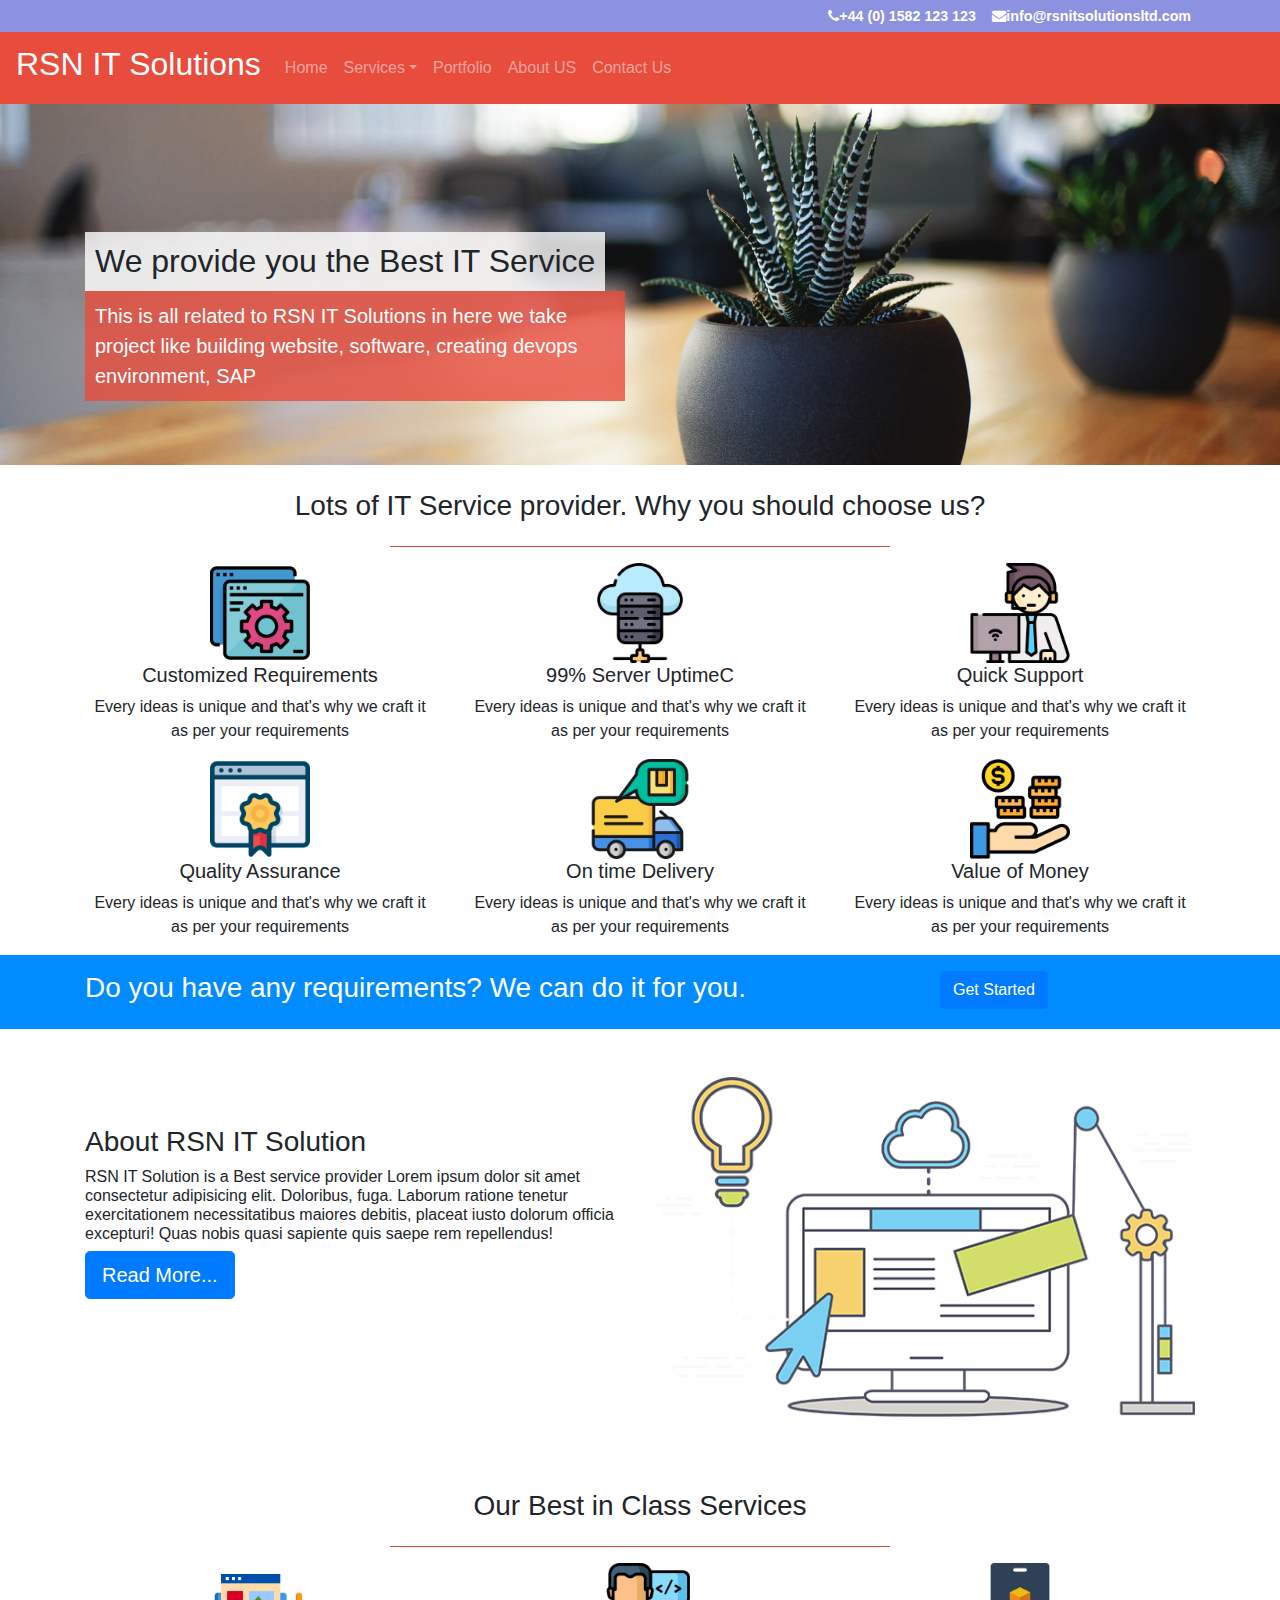
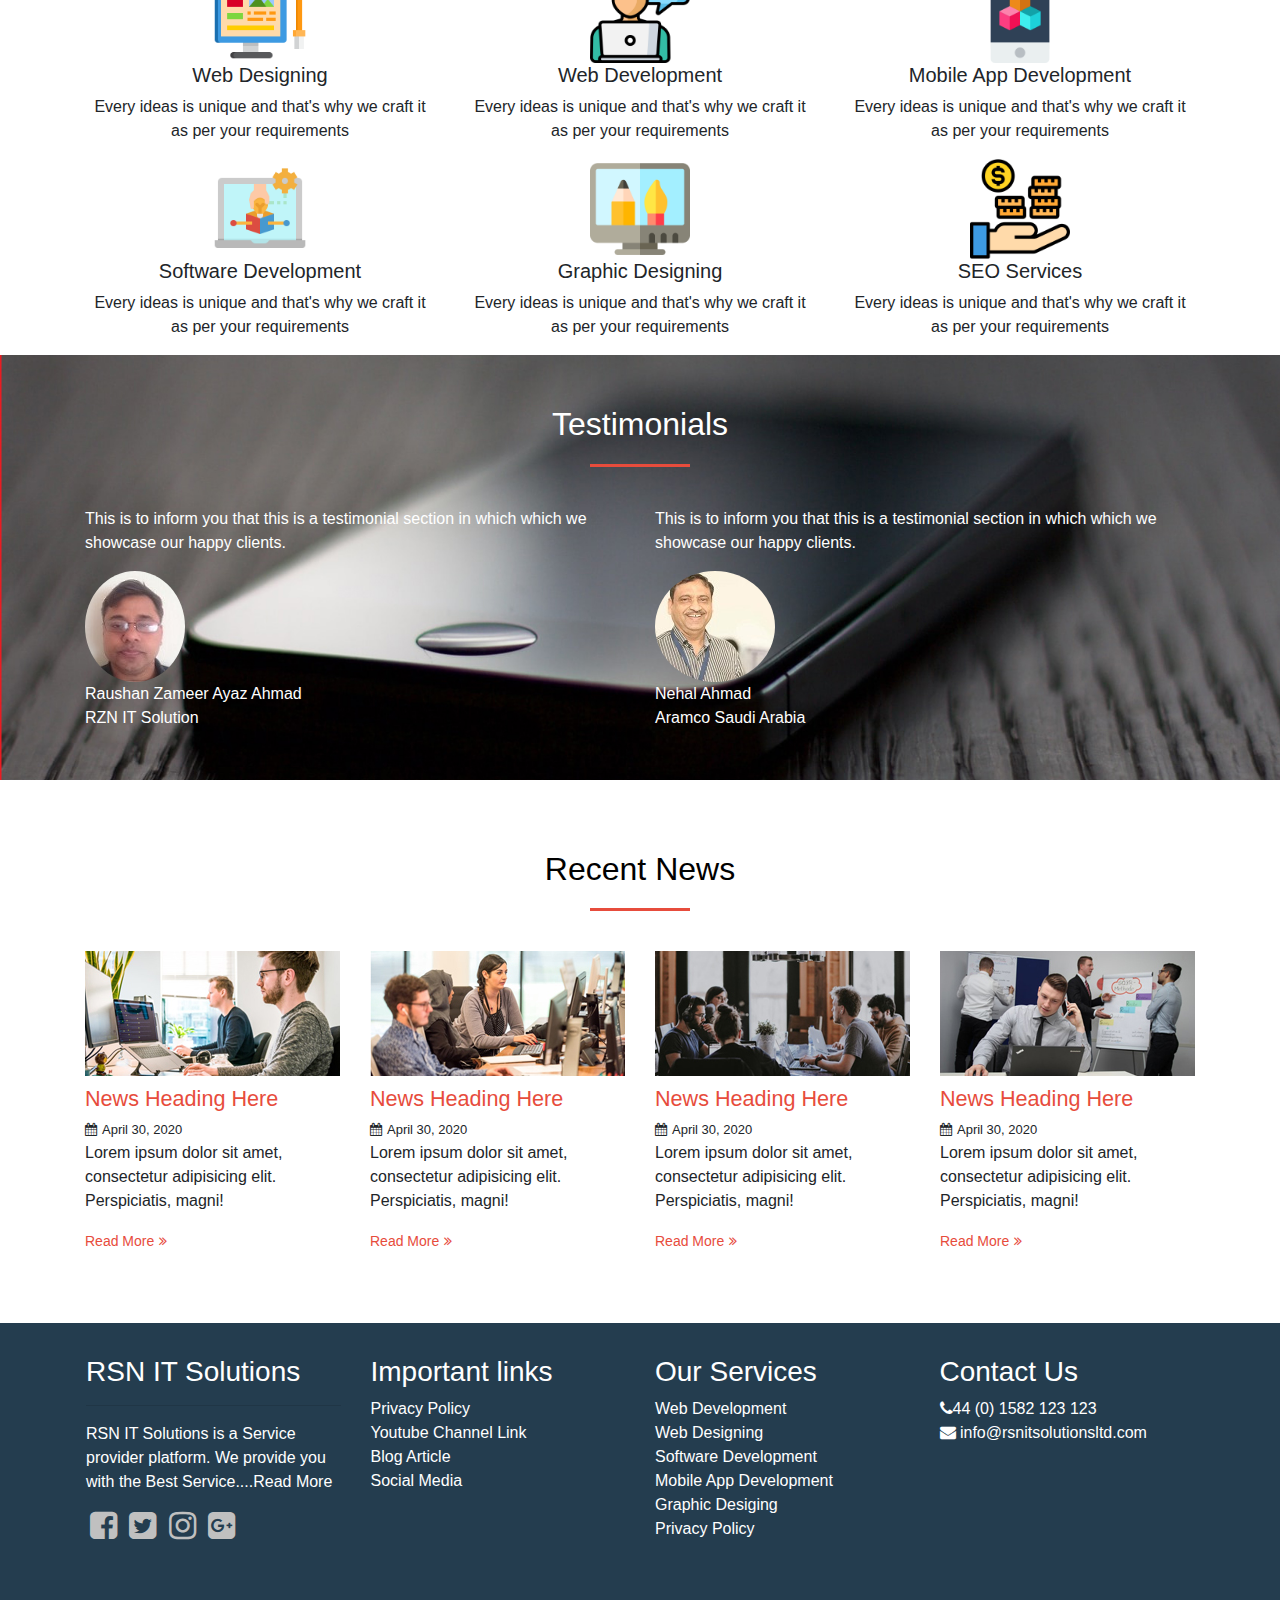
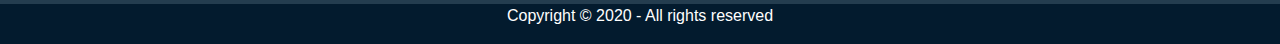
==== commit d0ecf393: "nav change" ====
--- a/index.html
+++ b/index.html
@@ -38,8 +38,7 @@
 
             <nav class="navbar navbar-dark navbar-expand-lg" style="background-color:#e74c3c">
                 <a class="navbar-brand" href="index.html">
-                    <!-- <h2>RSN IT Solutions</h2> -->
-                    <h2>RSN IT Solutions</h2>
+                    <h2>RSN IT Solutions</h2></a>
                 <button data-toggle="collapse" data-target="#navbarToggler" type="button" class="navbar-toggler"><span
                         class="navbar-toggler-icon"></span></button>
 
